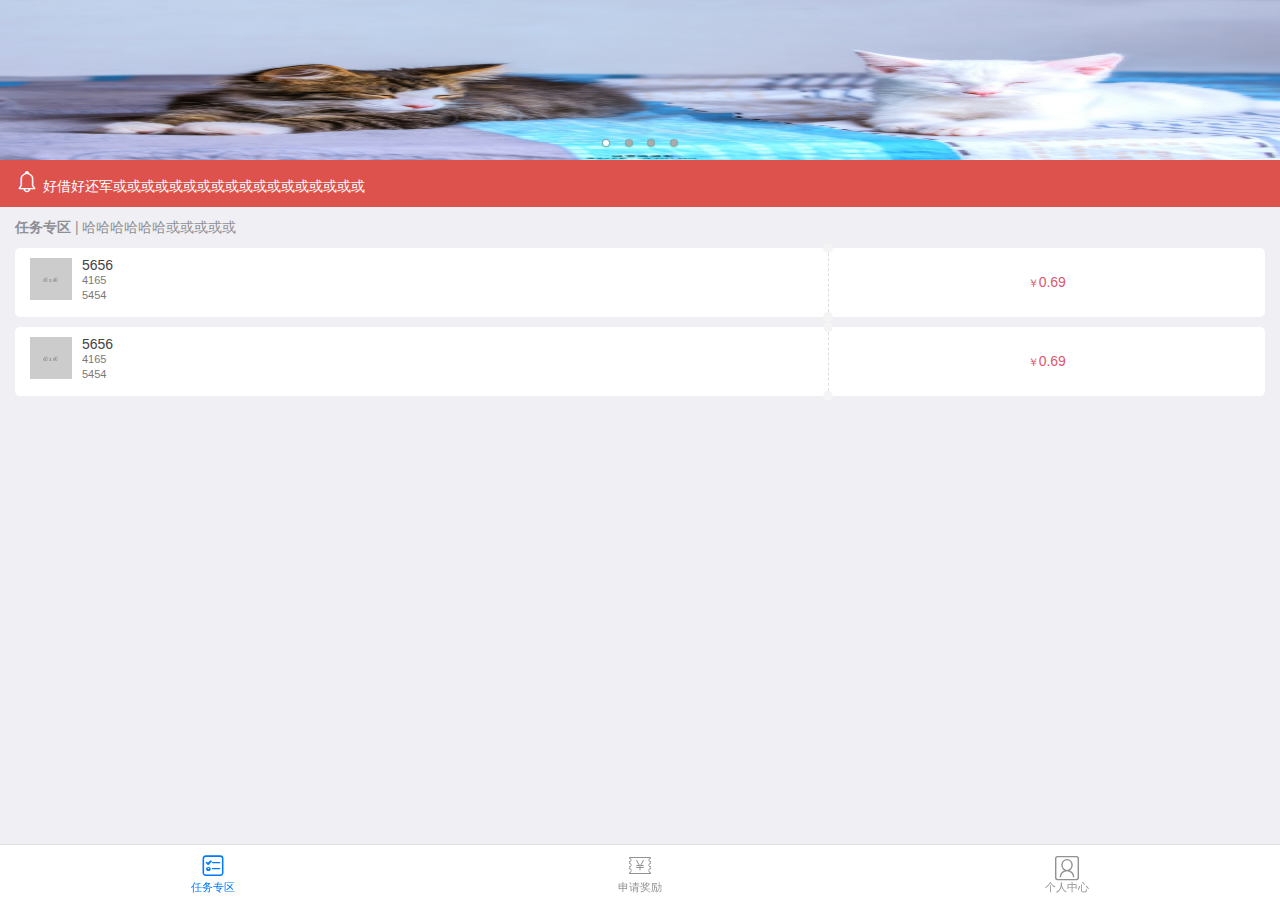
==== index.html @ 9577509e "得力" ====
<!DOCTYPE html>
<html>

	<head>
		<meta charset="utf-8" />
		<title>推利得_首页</title>
		<meta name="viewport" content="width=device-width, initial-scale=1,maximum-scale=1, user-scalable=no">
		<meta name="apple-mobile-web-app-capable" content="yes">
		<meta name="apple-mobile-web-app-status-bar-style" content="black">
		<link rel="stylesheet" type="text/css" href="css/mui.min.css" />
		<link rel="stylesheet" type="text/css" href="css/ui-box.css" />
		<link rel="stylesheet" type="text/css" href="css/style.css" />
	</head>

	<body>
		<div class="mui-content">
			<div id="slider" class="mui-slider benefit-slider">
				<div class="mui-slider-group mui-slider-loop">
					<!-- 额外增加的一个节点(循环轮播：第一个节点是最后一张轮播) -->
					<div class="mui-slider-item mui-slider-item-duplicate">
						<a href="#">
							<img src="img/yuantiao.jpg">
						</a>
					</div>
					<!-- 第一张 -->
					<div class="mui-slider-item">
						<a href="#">
							<img src="img/shuijiao.jpg">
						</a>
					</div>
					<!-- 第二张 -->
					<div class="mui-slider-item">
						<a href="#">
							<img src="img/muwu.jpg">
						</a>
					</div>
					<!-- 第三张 -->
					<div class="mui-slider-item">
						<a href="#">
							<img src="img/cbd.jpg">
						</a>
					</div>
					<!-- 第四张 -->
					<div class="mui-slider-item">
						<a href="#">
							<img src="img/yuantiao.jpg">
						</a>
					</div>
					<!-- 额外增加的一个节点(循环轮播：最后一个节点是第一张轮播) -->
					<div class="mui-slider-item mui-slider-item-duplicate">
						<a href="#">
							<img src="img/shuijiao.jpg">
						</a>
					</div>
				</div>
				<div class="mui-slider-indicator">
					<div class="mui-indicator mui-active"></div>
					<div class="mui-indicator"></div>
					<div class="mui-indicator"></div>
					<div class="mui-indicator"></div>
				</div>
			</div>
			
			<div class="index-msg ut-s">
				<i class="mui-icon-extra mui-icon-extra-notice"></i>
				<span>好借好还军或或或或或或或或或或或或或或或或或或</span>
			</div>
			
			<div class="index-task">
				<span class="name">任务专区</span>
				<span>|</span>
				<a href="">哈哈哈哈哈哈或或或或或</a>
			</div>
			
			<ul class="index-card">
				<li class="ub">
					<div class="ub left ub-f1">
						<div class="img">
							<img src="img/60x60.gif">
						</div>
						<div class="con">
							<div class="title">5656</div>
							<div>4165</div>
							<div>5454</div>
						</div>
					</div>
					<div class="right ub ub-ac ub-pc">
						<span class="unit">￥</span>
						<span>0.69</span>
					</div>
				</li>
				<li class="ub">
					<div class="ub left ub-f1">
						<div class="img">
							<img src="img/60x60.gif">
						</div>
						<div class="con">
							<div class="title">5656</div>
							<div>4165</div>
							<div>5454</div>
						</div>
					</div>
					<div class="right ub ub-ac ub-pc">
						<span class="unit">￥</span>
						<span>0.69</span>
					</div>
				</li>
			</ul>
		</div>
		
		
		<nav class="mui-bar mui-bar-tab benefit-footer">
			<a class="mui-tab-item mui-active" href="#tabbar">
				<span class="mui-icon iconfont icon-renwu"></span>
				<span class="mui-tab-label">任务专区</span>
			</a>
			<a class="mui-tab-item" href="#tabbar-with-contact">
				<span class="mui-icon iconfont icon-card"></span>
				<span class="mui-tab-label">申请奖励</span>
			</a>
			<a class="mui-tab-item" href="#tabbar-with-map">
				<span class="mui-icon iconfont icon-geren"></span>
				<span class="mui-tab-label">个人中心</span>
			</a>
		</nav>

		<script src="js/mui.min.js"></script>
		<script type="text/javascript">
			mui.init({
				swipeBack: true //启用右滑关闭功能
			});
		</script>
	</body>

</html>
---- css/ui-box.css ----
.ub
{
	display: -webkit-box !important;
	display: box !important;
	position:relative;
}

.ub-rev
{
	-webkit-box-direction:reverse;
	box-direction:reverse;
}

.ub-fh
{
	width:100%;
}

.ub-fv
{
	height:100%;
}

.ub-con
{
	position:absolute;
	width:100%;
	height:100%;
}

.ub-ac
{
	-webkit-box-align:center;
	box-align:center;
}
.ub-ae
{
	-webkit-box-align:end;
	box-align:end;
}

.ub-pc
{
	-webkit-box-pack:center;
	box-pack:center;
}
.ub-pe
{
	-webkit-box-pack:end;
	box-pack:end;
}
.ub-pj
{
	-webkit-box-pack:justify;
	box-pack:justify;
}

.ub-ver
{
	-webkit-box-orient:vertical;
	box-orient:vertical;
}

.ub-f1
{
	position:relative;
	-webkit-box-flex: 1; 
	box-flex: 1;
}

.ub-f2
{
	position:relative;
	-webkit-box-flex: 2;
	box-flex: 2; 
}

.ub-f3
{
	position:relative;
	-webkit-box-flex: 3;
	box-flex: 3;
}

.ub-f4
{
	position:relative;
	-webkit-box-flex: 4;
	box-flex: 4;
}

.ub-img
{
	-webkit-background-size:contain;
	background-size:contain;
	background-repeat:no-repeat;
	background-position:center;
}

.ub-img1
{	
	-webkit-background-size:cover;
	background-size:cover;
	background-repeat:no-repeat;
	background-position:center;
}
.ub-img2
{
	background-repeat:repeat-x;
	background-size:auto 100%
}
.ub-img3
{
	background-repeat:repeat-y;
	background-size:100% auto
}

.ub-img4
{
	-webkit-background-size:100% auto;
	background-size:100% auto;
	background-repeat:no-repeat;
	background-position:center;
}
.ub-img5
{
	-webkit-background-size:auto 100%;
	background-size:auto 100%;
	background-repeat:no-repeat;
	background-position:center;
}

.ub-img6
{
	background-repeat:no-repeat;
	background-position:center;
}
.ub-img7
{
	-webkit-background-size:100% 100%;
	background-size:100% 100%;
	background-repeat:no-repeat;
	background-position:center;
}
* {
-webkit-touch-callout:none;
-webkit-user-select:none;
-khtml-user-select:none;
-moz-user-select:none;
-ms-user-select:none;
user-select:none;
}
input[type],textarea{
    user-select:text !important;
    -webkit-user-select:text !important;
}
input:focus,
input[type="submit"]:focus,
input[type="reset"]:focus,
input[type="number"]:focus,
input[type="button"]:focus,
a:focus,
button:focus,
textarea:focus,
select:focus {
    outline: none;
    -webkit-appearance: none;
    -moz-appearance: none;
}
[v-cloak] {
  display: none;
}
.ut-s {
    text-overflow: ellipsis;
    overflow: hidden;
    white-space: nowrap !important;
    outline: 0 !important
}
.cl:after,.clearfix:after{content:".";display:block;height:0;clear:both;visibility:hidden}.cl,.clearfix{zoom:1}
---- css/style.css ----
@font-face {
	font-family: "iconfont";
	src: url('../fonts/iconfont.eot?t=1484718993868');
	/* IE9*/
	src: url('../fonts/iconfont.eot?t=1484718993868#iefix') format('embedded-opentype'), /* IE6-IE8 */
	url('../fonts/iconfont.woff?t=1484718993868') format('woff'), /* chrome, firefox */
	url('../fonts/iconfont.ttf?t=1484718993868') format('truetype'), /* chrome, firefox, opera, Safari, Android, iOS 4.2+*/
	url('../fonts/iconfont.svg?t=1484718993868#iconfont') format('svg');
	/* iOS 4.1- */
}

.iconfont {
	font-family: "iconfont" !important;
	font-size: 16px;
	font-style: normal;
	-webkit-font-smoothing: antialiased;
	-moz-osx-font-smoothing: grayscale;
}

.icon-geren:before {
	content: "\e622";
}

.icon-card:before {
	content: "\e66c";
}

.icon-renwu:before {
	content: "\e761";
}

@font-face {
	font-family: MuiiconSpread;
	font-weight: normal;
	font-style: normal;
	src: url('../fonts/mui-icons-extra.ttf') format('truetype');
	/* iOS 4.1- */
}

.mui-icon-extra {
	font-family: MuiiconSpread;
	font-size: 24px;
	font-weight: normal;
	font-style: normal;
	line-height: 1;
	display: inline-block;
	text-decoration: none;
	-webkit-font-smoothing: antialiased;
}

.mui-icon-extra-cold:before {
	content: "\e500";
}

.mui-icon-extra-share:before {
	content: "\e200";
}

.mui-icon-extra-class:before {
	content: "\e118";
}

.mui-icon-extra-custom:before {
	content: "\e117";
}

.mui-icon-extra-new:before {
	content: "\e103";
}

.mui-icon-extra-card:before {
	content: "\e104";
}

.mui-icon-extra-grech:before {
	content: "\e105";
}

.mui-icon-extra-trend:before {
	content: "\e106";
}

.mui-icon-extra-filter:before {
	content: "\e207";
}

.mui-icon-extra-holiday:before {
	content: "\e300";
}

.mui-icon-extra-cart:before {
	content: "\e107";
}

.mui-icon-extra-heart:before {
	content: "\e180";
}

.mui-icon-extra-computer:before {
	content: "\e600";
}

.mui-icon-extra-express:before {
	content: "\e108";
}

.mui-icon-extra-gift:before {
	content: "\e109";
}

.mui-icon-extra-gold:before {
	content: "\e102";
}

.mui-icon-extra-lamp:before {
	content: "\e601";
}

.mui-icon-extra-rank:before {
	content: "\e110";
}

.mui-icon-extra-notice:before {
	content: "\e111";
}

.mui-icon-extra-sweep:before {
	content: "\e202";
}

.mui-icon-extra-arrowleftcricle:before {
	content: "\e401";
}

.mui-icon-extra-dictionary:before {
	content: "\e602";
}

.mui-icon-extra-heart-filled:before {
	content: "\e119";
}

.mui-icon-extra-xiaoshuo:before {
	content: "\e607";
}

.mui-icon-extra-top:before {
	content: "\e403";
}

.mui-icon-extra-people:before {
	content: "\e203";
}

.mui-icon-extra-topic:before {
	content: "\e603";
}

.mui-icon-extra-hotel:before {
	content: "\e301";
}

.mui-icon-extra-like:before {
	content: "\e206";
}

.mui-icon-extra-regist:before {
	content: "\e201";
}

.mui-icon-extra-order:before {
	content: "\e113";
}

.mui-icon-extra-alipay:before {
	content: "\e114";
}

.mui-icon-extra-find:before {
	content: "\e400";
}

.mui-icon-extra-arrowrightcricle:before {
	content: "\e402";
}

.mui-icon-extra-calendar:before {
	content: "\e115";
}

.mui-icon-extra-prech:before {
	content: "\e116";
}

.mui-icon-extra-cate:before {
	content: "\e501";
}

.mui-icon-extra-comment:before {
	content: "\e209";
}

.mui-icon-extra-at:before {
	content: "\e208";
}

.mui-icon-extra-addpeople:before {
	content: "\e204";
}

.mui-icon-extra-peoples:before {
	content: "\e205";
}

.mui-icon-extra-calc:before {
	content: "\e101";
}

.mui-icon-extra-classroom:before {
	content: "\e604";
}

.mui-icon-extra-phone:before {
	content: "\e404";
}

.mui-icon-extra-university:before {
	content: "\e605";
}

.mui-icon-extra-outline:before {
	content: "\e606";
}

ul,
ol {
	padding: 0;
	margin: 0;
	list-style: none;
}

.benefit-footer {
	background-color: #fff;
	-webkit-box-shadow: 0 0 1px rgba(0, 0, 0, .35);
	box-shadow: 0 0 1px rgba(0, 0, 0, 0.35);
	padding-top: 5px;
}

.benefit-slider img {
	max-height: 160px;
}

.index-msg {
	padding: 10px 15px;
	background-color: #DD524D;
	color: #fff;
	font-size: 14px;
	vertical-align: middle;
}

.index-task {
	padding: 10px 15px 0;
	font-size: 14px;
	color: #8F8F94;
}

.index-task .name {
	font-weight: bold;
}

.index-task a {
	color: #8F8F94;
}

.index-card li {
	margin: 10px 15px;
}

.index-card li> div {
	background-color: #fff;
}

.index-card li .left {
	border-radius: 5px 0 0 5px;
	padding: 10px 0 10px 15px;
	font-size: 11px;
	color: #797979;
}
.index-card li .left img{
	width: 42px;
	height: 42px;
}
.index-card li .left .con{
	line-height: 15px;
	margin-left: 10px;
}
.index-card li .left .title{
	font-size: 14px;
	color: #444;
}

.index-card li .right {
	width: 35%;
	border-radius: 0 5px 5px 0;
	text-align: center;
	position: relative;
	border-left: 1px dashed #ddd;
	color: #de566e;
	font-size: 14px;
}
.index-card li .right .unit{
	font-size: 11px;
}

.index-card li .right:before {
	content: '';
	width: 10px;
	height: 10px;
	border-radius: 50%;
	position: absolute;
	left: -5.5px;
	top: -5px;
	z-index: 11;
	background-color: #F4F4F4;
}

.index-card li .right:after {
	content: '';
	width: 10px;
	height: 10px;
	border-radius: 50%;
	position: absolute;
	left: -5.5px;
	bottom: -5px;
	z-index: 11;
	background-color: #F4F4F4;
}
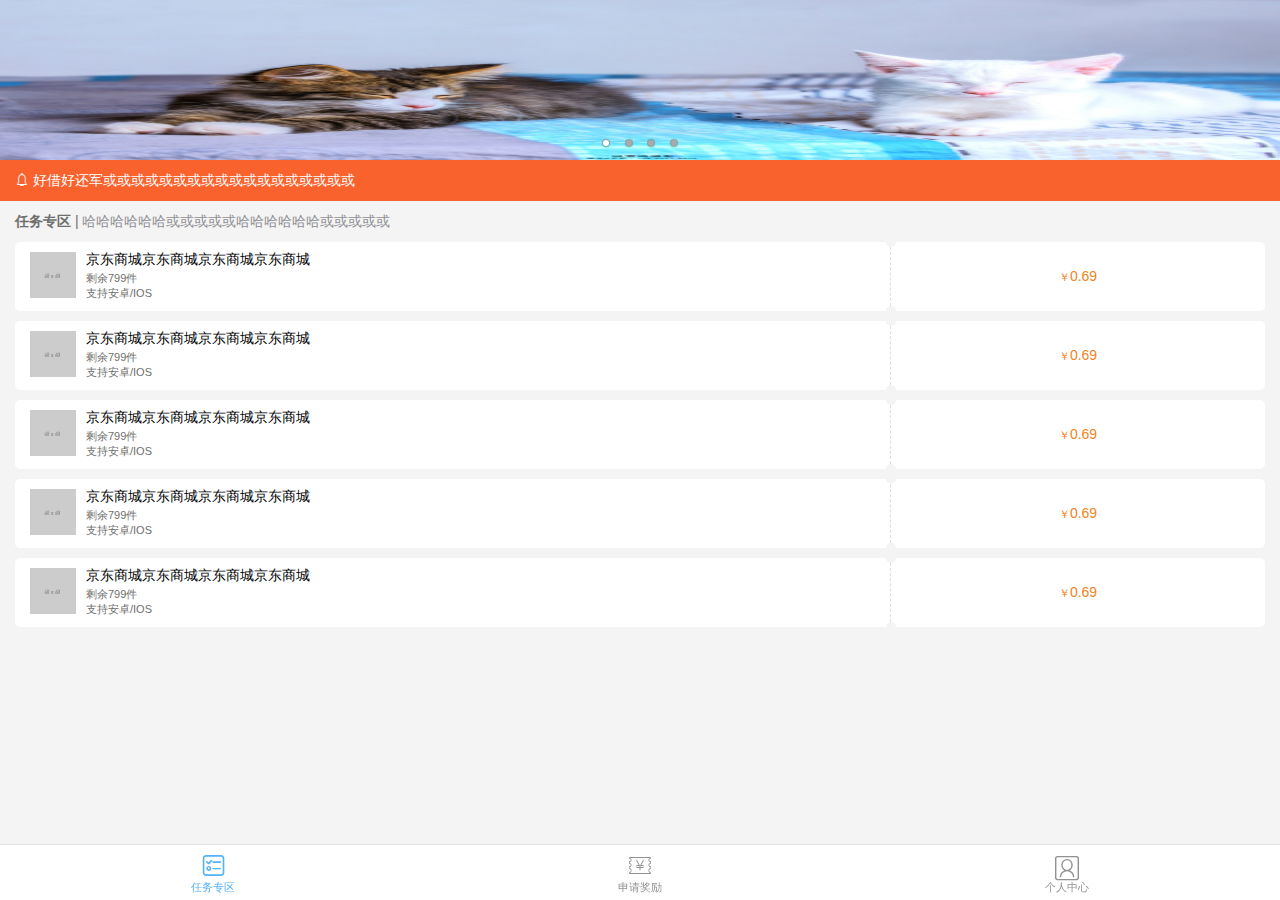
==== commit bd3e8d0f: "hh" ====
--- a/index.html
+++ b/index.html
@@ -13,7 +13,7 @@
 	</head>
 
 	<body>
-		<div class="mui-content">
+		<div class="mui-content index-mui-content">
 			<div id="slider" class="mui-slider benefit-slider">
 				<div class="mui-slider-group mui-slider-loop">
 					<!-- 额外增加的一个节点(循环轮播：第一个节点是最后一张轮播) -->
@@ -60,65 +60,122 @@
 					<div class="mui-indicator"></div>
 				</div>
 			</div>
-			
+
 			<div class="index-msg ut-s">
 				<i class="mui-icon-extra mui-icon-extra-notice"></i>
 				<span>好借好还军或或或或或或或或或或或或或或或或或或</span>
 			</div>
-			
-			<div class="index-task">
+
+			<div class="index-task ut-s">
 				<span class="name">任务专区</span>
 				<span>|</span>
-				<a href="">哈哈哈哈哈哈或或或或或</a>
+				<a href="">哈哈哈哈哈哈或或或或或哈哈哈哈哈哈或或或或或</a>
 			</div>
-			
+
 			<ul class="index-card">
-				<li class="ub">
-					<div class="ub left ub-f1">
-						<div class="img">
-							<img src="img/60x60.gif">
-						</div>
-						<div class="con">
-							<div class="title">5656</div>
-							<div>4165</div>
-							<div>5454</div>
-						</div>
-					</div>
-					<div class="right ub ub-ac ub-pc">
-						<span class="unit">￥</span>
-						<span>0.69</span>
-					</div>
-				</li>
-				<li class="ub">
-					<div class="ub left ub-f1">
-						<div class="img">
-							<img src="img/60x60.gif">
-						</div>
-						<div class="con">
-							<div class="title">5656</div>
-							<div>4165</div>
-							<div>5454</div>
-						</div>
-					</div>
-					<div class="right ub ub-ac ub-pc">
-						<span class="unit">￥</span>
-						<span>0.69</span>
-					</div>
+				<li>
+					<a href="task_details.html" class="ub">
+						<div class="ub left ub-f1">
+							<div class="img">
+								<img src="img/60x60.gif">
+							</div>
+							<div class="con ub-f1">
+								<div class="title ut-s">京东商城京东商城京东商城京东商城</div>
+								<div>剩余<span>799</span>件</div>
+								<div class="ut-s">支持安卓/IOS</div>
+							</div>
+						</div>
+						<div class="right ub ub-ac ub-pc">
+							<span class="unit">￥</span>
+							<span>0.69</span>
+						</div>
+					</a>
+				</li>
+				<li>
+					<a href="task_details.html" class="ub">
+						<div class="ub left ub-f1">
+							<div class="img">
+								<img src="img/60x60.gif">
+							</div>
+							<div class="con ub-f1">
+								<div class="title ut-s">京东商城京东商城京东商城京东商城</div>
+								<div>剩余<span>799</span>件</div>
+								<div class="ut-s">支持安卓/IOS</div>
+							</div>
+						</div>
+						<div class="right ub ub-ac ub-pc">
+							<span class="unit">￥</span>
+							<span>0.69</span>
+						</div>
+					</a>
+				</li>
+				<li>
+					<a href="task_details.html" class="ub">
+						<div class="ub left ub-f1">
+							<div class="img">
+								<img src="img/60x60.gif">
+							</div>
+							<div class="con ub-f1">
+								<div class="title ut-s">京东商城京东商城京东商城京东商城</div>
+								<div>剩余<span>799</span>件</div>
+								<div class="ut-s">支持安卓/IOS</div>
+							</div>
+						</div>
+						<div class="right ub ub-ac ub-pc">
+							<span class="unit">￥</span>
+							<span>0.69</span>
+						</div>
+					</a>
+				</li>
+				<li>
+					<a href="task_details.html" class="ub">
+						<div class="ub left ub-f1">
+							<div class="img">
+								<img src="img/60x60.gif">
+							</div>
+							<div class="con ub-f1">
+								<div class="title ut-s">京东商城京东商城京东商城京东商城</div>
+								<div>剩余<span>799</span>件</div>
+								<div class="ut-s">支持安卓/IOS</div>
+							</div>
+						</div>
+						<div class="right ub ub-ac ub-pc">
+							<span class="unit">￥</span>
+							<span>0.69</span>
+						</div>
+					</a>
+				</li>
+				<li>
+					<a href="task_details.html" class="ub">
+						<div class="ub left ub-f1">
+							<div class="img">
+								<img src="img/60x60.gif">
+							</div>
+							<div class="con ub-f1">
+								<div class="title ut-s">京东商城京东商城京东商城京东商城</div>
+								<div>剩余<span>799</span>件</div>
+								<div class="ut-s">支持安卓/IOS</div>
+							</div>
+						</div>
+						<div class="right ub ub-ac ub-pc">
+							<span class="unit">￥</span>
+							<span>0.69</span>
+						</div>
+					</a>
 				</li>
 			</ul>
 		</div>
-		
-		
+
 		<nav class="mui-bar mui-bar-tab benefit-footer">
-			<a class="mui-tab-item mui-active" href="#tabbar">
+			<a class="mui-tab-item mui-active" href="index.html">
 				<span class="mui-icon iconfont icon-renwu"></span>
 				<span class="mui-tab-label">任务专区</span>
 			</a>
-			<a class="mui-tab-item" href="#tabbar-with-contact">
+			<a class="mui-tab-item" href="reward.html">
 				<span class="mui-icon iconfont icon-card"></span>
 				<span class="mui-tab-label">申请奖励</span>
 			</a>
-			<a class="mui-tab-item" href="#tabbar-with-map">
+			<a class="mui-tab-item" href="user.html">
 				<span class="mui-icon iconfont icon-geren"></span>
 				<span class="mui-tab-label">个人中心</span>
 			</a>
@@ -129,6 +186,24 @@
 			mui.init({
 				swipeBack: true //启用右滑关闭功能
 			});
+
+			mui(".benefit-footer").on('tap', 'a', function() {
+				var url = this.getAttribute("href");	
+				mui.openWindow({
+					id: url,
+					url: url
+				});
+			});
+			
+			mui(".index-card").on('tap', 'a', function() {
+				var url = this.getAttribute("href");	
+				mui.openWindow({
+					id: url,
+					url: url
+				});
+			});
+			
+			
 		</script>
 	</body>
 
--- a/css/style.css
+++ b/css/style.css
@@ -1,11 +1,16 @@
+	body,
+.mui-content {
+	background-color: #F4F4F4;
+}
+
 @font-face {
 	font-family: "iconfont";
-	src: url('../fonts/iconfont.eot?t=1484718993868');
+	src: url('../fonts/iconfont.eot?t=1484979064046');
 	/* IE9*/
-	src: url('../fonts/iconfont.eot?t=1484718993868#iefix') format('embedded-opentype'), /* IE6-IE8 */
-	url('../fonts/iconfont.woff?t=1484718993868') format('woff'), /* chrome, firefox */
-	url('../fonts/iconfont.ttf?t=1484718993868') format('truetype'), /* chrome, firefox, opera, Safari, Android, iOS 4.2+*/
-	url('../fonts/iconfont.svg?t=1484718993868#iconfont') format('svg');
+	src: url('../fonts/iconfont.eot?t=1484979064046#iefix') format('embedded-opentype'), /* IE6-IE8 */
+	url('../fonts/iconfont.woff?t=1484979064046') format('woff'), /* chrome, firefox */
+	url('../fonts/iconfont.ttf?t=1484979064046') format('truetype'), /* chrome, firefox, opera, Safari, Android, iOS 4.2+*/
+	url('../fonts/iconfont.svg?t=1484979064046#iconfont') format('svg');
 	/* iOS 4.1- */
 }
 
@@ -17,6 +22,14 @@
 	-moz-osx-font-smoothing: grayscale;
 }
 
+.icon-qian:before {
+	content: "\f00aa";
+}
+
+.icon-lianjie:before {
+	content: "\f010b";
+}
+
 .icon-geren:before {
 	content: "\e622";
 }
@@ -26,7 +39,7 @@
 }
 
 .icon-renwu:before {
-	content: "\e761";
+	content: "\e633";
 }
 
 @font-face {
@@ -244,24 +257,37 @@
 	-webkit-box-shadow: 0 0 1px rgba(0, 0, 0, .35);
 	box-shadow: 0 0 1px rgba(0, 0, 0, 0.35);
 	padding-top: 5px;
+	z-index: 999;
+}
+
+.benefit-footer .mui-tab-item.mui-active {
+	color: #56b3f8;
 }
 
 .benefit-slider img {
 	max-height: 160px;
 }
 
+.index-mui-content {
+	padding-bottom: 55px;
+}
+
 .index-msg {
 	padding: 10px 15px;
-	background-color: #DD524D;
+	background-color: #f9622d;
 	color: #fff;
 	font-size: 14px;
 	vertical-align: middle;
+}
+
+.index-msg i {
+	font-size: 14px;
 }
 
 .index-task {
 	padding: 10px 15px 0;
 	font-size: 14px;
-	color: #8F8F94;
+	color: #6f6f6d;
 }
 
 .index-task .name {
@@ -276,7 +302,7 @@
 	margin: 10px 15px;
 }
 
-.index-card li> div {
+.index-card li> a> .ub {
 	background-color: #fff;
 }
 
@@ -284,31 +310,41 @@
 	border-radius: 5px 0 0 5px;
 	padding: 10px 0 10px 15px;
 	font-size: 11px;
-	color: #797979;
-}
-.index-card li .left img{
-	width: 42px;
-	height: 42px;
-}
-.index-card li .left .con{
+	color: #6f6f6d;
+}
+
+.index-card li .left .img {
+	width: 46px;
+	height: 46px;
+}
+
+.index-card li .left img {
+	width: 100%;
+	height: 100%;
+}
+
+.index-card li .left .con {
 	line-height: 15px;
 	margin-left: 10px;
 }
-.index-card li .left .title{
-	font-size: 14px;
-	color: #444;
+
+.index-card li .left .title {
+	font-size: 14px;
+	color: #000;
+	margin-bottom: 4px;
 }
 
 .index-card li .right {
-	width: 35%;
+	width: 30%;
 	border-radius: 0 5px 5px 0;
 	text-align: center;
 	position: relative;
 	border-left: 1px dashed #ddd;
-	color: #de566e;
-	font-size: 14px;
-}
-.index-card li .right .unit{
+	color: #f08422;
+	font-size: 14px;
+}
+
+.index-card li .right .unit {
 	font-size: 11px;
 }
 
@@ -334,4 +370,518 @@
 	bottom: -5px;
 	z-index: 11;
 	background-color: #F4F4F4;
-}+}
+
+.reward {
+	font-size: 14px;
+}
+
+.reward .title {
+	text-align: center;
+	padding: 20px 0;
+	border-bottom: 1px solid #b9b9bb;
+}
+
+.reward .title .line {
+	position: relative;
+	width: 180px;
+	margin: auto;
+}
+
+.reward .title .line:before {
+	content: '';
+	height: 1px;
+	background-color: #898989;
+	width: 50px;
+	position: absolute;
+	left: 0;
+	top: 50%;
+	margin-top: -0.5px;
+}
+
+.reward .title .line:after {
+	content: '';
+	height: 1px;
+	background-color: #898989;
+	width: 50px;
+	position: absolute;
+	right: 0;
+	top: 50%;
+	margin-top: -0.5px;
+}
+
+.reward-form label {
+	width: 100px;
+}
+
+.reward-form .mui-input-row label~input {
+	width: 100%;
+}
+
+.reward-form .reward-row-btn button {
+	width: auto;
+	padding: 6px 12px;
+	float: none;
+}
+
+.reward .deal {
+	padding: 10px 15px;
+	display: block;
+}
+
+.reward .reward-btn {
+	margin: 20px 15px 10px;
+}
+
+.reward .reward-btn .mui-btn {
+	padding: 10px;
+	font-size: 16px;
+}
+
+.reward .img {
+	border: 1px solid #ddd;
+	height: 100px;
+	margin-left: 100px;
+	display: none;
+}
+
+.reward .img img {
+	width: 100%;
+}
+
+.reward .file {
+	position: absolute;
+	top: 0;
+	bottom: 0;
+	opacity: 0;
+}
+
+.user .head {
+	background-color: #7fc5f6;
+	color: #fff;
+	font-size: 14px;
+}
+
+.head .head-top {
+	text-align: center;
+	padding: 30px 0 20px;
+}
+
+.head-top .head-img {
+	width: 100px;
+	height: 100px;
+	margin: 0 auto 10px;
+	border-radius: 50%;
+	background-color: #fff;
+	padding: 3px;
+}
+
+.head-top .head-img img {
+	width: 100%;
+	height: 100%;
+	border-radius: 50%;
+}
+.head-top a{
+	display: block;
+	color: #fff;
+}
+.head-top .head-name {
+	font-size: 16px;
+}
+
+.head-bottom ul li {
+	text-align: center;
+	width: 33.33%;
+	padding-bottom: 10px;
+}
+
+.head-bottom ul li a {
+	color: #fff;
+	position: relative;
+	display: block;
+}
+
+.head-bottom ul li i {
+	display: block;
+	width: 24px;
+	height: 24px;
+	margin: 0 auto 5px;
+}
+
+.head-bottom ul li:nth-of-type(2) a:before {
+	content: '';
+	width: 1px;
+	background-color: #0097ff;
+	position: absolute;
+	top: 0;
+	bottom: 0;
+	left: 0;
+}
+
+.head-bottom ul li:nth-of-type(2) a:after {
+	content: '';
+	width: 1px;
+	background-color: #0097ff;
+	position: absolute;
+	top: 0;
+	bottom: 0;
+	right: 0;
+}
+
+.user-ul-menu {
+	margin-top: 20px;
+	font-size: 14px;
+	color: #4b4b4b;
+}
+
+.user-ul-menu i {
+	font-size: 22px;
+	color: #81c5f4;
+	margin-right: 10px;
+}
+
+.nav-head {
+	background-color: #fff;
+	border-bottom: 1px solid #ddd;
+}
+
+.nav-head a {
+	width: 50%;
+	display: block;
+	text-align: center;
+	padding: 15px 0;
+	color: #676968;
+	font-weight: bold;
+}
+
+.nav-head a span {
+	padding: 15px 15px 13px;
+}
+
+.nav-head a.active {
+	color: #56b3f8;
+}
+
+.nav-head a.active span {
+	border-bottom: 3px solid #56b3f8;
+	margin-bottom: -3px;
+}
+
+.reward-con .same-month {
+	padding: 40px 15px 10px;
+	text-align: center;
+}
+
+.same-month .img {
+	width: 80px;
+	height: 80px;
+	margin: 0 auto 15px;
+	background-color: #fff;
+	border-radius: 50%;
+	padding: 3px;
+}
+
+.same-month .img img {
+	width: 100%;
+	height: 100%;
+	border-radius: 50%;
+}
+
+.same-month .list {
+	margin: 10px 0;
+	color: #767678;
+}
+
+.same-month .list span:last-child {
+	color: #c29530;
+}
+
+.same-month .mui-btn {
+	margin-top: 40px;
+	padding: 6px;
+	background-color: #56b3f8;
+	border: 0;
+}
+
+.task-list li {
+	margin: 10px;
+}
+
+.task-list li a {
+	background-color: #fff;
+	display: block;
+	position: relative;
+	border-bottom: 1px solid #F4F4F4;
+	border-top: 1px solid #F4F4F4;
+}
+
+.task-list li a:before,
+.task-list li a:after {
+	content: "";
+	position: absolute;
+	top: 0;
+	display: block;
+	width: 10px;
+	bottom: 0;
+	background-size: 20px 10px;
+}	
+	
+.task-list li a:before {
+	left: -6px;
+	background-color: #f4f4f4;
+	background-position: 100% 35%;
+	background-image: linear-gradient(-45deg, #fff 25%, transparent 25%, transparent), linear-gradient(-135deg, #fff 25%, transparent 25%, transparent), linear-gradient(-45deg, transparent 75%, #fff 75%), linear-gradient(-135deg, transparent 75%, #fff 75%);
+}
+
+.task-list li a:after{
+	right: -6px;
+	background-color: #fff;
+	background-position: 100% 15%;
+      background-image: linear-gradient(-45deg, #f4f4f4 25%, transparent 25%, transparent),
+      linear-gradient(-135deg, #f4f4f4 25%, transparent 25%, transparent),
+      linear-gradient(-45deg, transparent 75%, #f4f4f4 75%),
+      linear-gradient(-135deg, transparent 75%, #f4f4f4 75%);
+}
+
+.task-list li .left {
+	border-radius: 5px 0 0 5px;
+	padding: 10px 0 10px 15px;
+	font-size: 11px;
+	color: #6f6f6d;
+}
+
+.task-list li .left .img {
+	width: 46px;
+	height: 46px;
+}
+
+.task-list li .left img {
+	width: 100%;
+	height: 100%;
+}
+
+.task-list li .left .con {
+	line-height: 15px;
+	margin-left: 10px;
+}
+
+.task-list li .left .title {
+	font-size: 14px;
+	color: #000;
+	margin-bottom: 4px;
+}
+
+.task-list li .right {
+	width: 33%;
+	border-radius: 0 5px 5px 0;
+	text-align: center;
+	position: relative;
+	border-left:3px dotted #ddd;
+	color: #c2972f;
+	font-size: 18px;
+}
+.record-list li{
+	margin: 15px 0;
+	background-color: #fff;
+	padding: 10px;
+	font-size: 14px;
+}
+.record-list li .img{
+	width: 60px;
+	height: 60px;
+	margin-right: 10px;
+}
+.record-list li .img img{
+	width: 100%;
+	height: 100%;
+}
+.record-list li .money{
+	color: #fcbc38;
+}
+.record-list li .type{
+	padding: 3px 10px;
+	background-color: #fcbc38;
+	color: #fff;
+	border-radius: 5px;
+	margin-left: 4px;
+}
+.record-list li p{
+	margin: 3px;
+}
+.record-list li .msg{
+	color: #85ae4e;
+}
+.user-info .info-head{
+	margin: 15px 0;
+	background-color: #fff;
+	border-bottom: 1px solid #ddd;
+	border-top: 1px solid #ddd;
+	padding: 10px 15px;
+}
+.user-info .info-head label{
+	width: 90px;
+}
+.user-info .info-head img{
+	width: 40px;
+	height: 40px;
+}
+.user-info .info-head .ub-f1{
+	text-align: right;
+}
+.user-info .mui-input-row label{
+	width: 90px;
+}
+.user-info .mui-input-row input{
+	width: 100%;
+	text-align: right;
+}
+.user-info .tip{
+	font-size: 12px;
+	padding: 15px;
+}
+.withdraw{
+	margin: 30px 15px 0;
+}
+.withdraw .mui-input-row label{
+	width: 120px;
+}
+.withdraw .mui-input-row input{
+	width: 100%;
+}
+.withdraw .mui-btn{
+	margin-top: 50px;
+	padding: 6px;
+	background-color: #feba35;
+	border: 0;
+}
+.withdraw .mui-btn:focus,.withdraw .mui-btn:active{
+	background-color: #fdb21f;
+	border: 0;
+}
+.withdraw .tip{
+	background-color: #e84653;
+	color: #fff;
+	padding: 15px;
+	border-radius: 5px 5px 0 0;
+}
+.withdraw .tip p{
+	color: #fff;
+}
+.withdraw .con{
+	color: #ccc;
+}
+.withdraw .con .money{
+	color: #feba35;
+}
+.withdraw .tail-tip{
+	text-align: center;
+	margin-top: 15px;
+}
+.invite table{
+	font-size: 14px;
+	width: 100%;
+}
+.invite table th{
+	background-color: #eeeeee;
+	height: 40px;
+	color: #666;
+}
+.invite table tr td:nth-of-type(1){
+	width: 20%;
+	text-align: center;
+}
+.invite table tr td:nth-of-type(2){
+	width: 25%;
+	text-align: center;
+}
+.invite table tr td:nth-of-type(3){
+	width: 25%;
+	text-align: center;
+}
+.invite table tr td:nth-of-type(4){
+	width: 30%;
+}
+.invite table tbody{
+	background-color: #fff;
+}
+.invite table tbody tr{
+	border-bottom: 1px solid #ddd;
+	height: 40px;
+	color: #b4b4b4;
+}
+.invite table tbody:first-child tr{
+	border-bottom: 0;
+}
+.invite-friend-img{
+	width: 100%;
+	position: absolute;
+	top: 0;
+	bottom: 0;
+	left: 0;
+	right: 0;
+}
+.task-details-head{
+	background-color: #fff;
+	padding: 20px 10px;
+}
+.task-details-head .task-list li a{
+	background-color: #ededed;
+}
+.task-details-head .task-list li a:before {
+	left: -6px;
+	background-color: #fff;
+	background-position: 100% 35%;
+	background-image: linear-gradient(-45deg, #ededed 25%, transparent 25%, transparent), linear-gradient(-135deg, #ededed 25%, transparent 25%, transparent), linear-gradient(-45deg, transparent 75%, #ededed 75%), linear-gradient(-135deg, transparent 75%, #ededed 75%);
+}
+
+.task-details-head .task-list li a:after{
+	right: -6px;
+	background-color: #ededed;
+	background-position: 100% 15%;
+      background-image: linear-gradient(-45deg, #fff 25%, transparent 25%, transparent),
+      linear-gradient(-135deg, #fff 25%, transparent 25%, transparent),
+      linear-gradient(-45deg, transparent 75%, #fff 75%),
+      linear-gradient(-135deg, transparent 75%, #fff 75%);
+}
+.task-details-head .mui-btn{
+	margin-top: 20px;
+	padding: 6px;
+}
+.task-details-setp{
+	padding: 20px 0 15px 20px;
+}
+.task-details-setp .img{
+	text-align: center;
+}
+.task-details-setp img{
+	width: 100%;
+}
+.task-details-setp .list{
+	margin-bottom: 20px;
+	font-size: 14px;
+	color: #76757a;
+}
+.task-details-setp .title{
+	font-size: 16px;
+	color: #444;
+	margin-bottom: 10px;
+}
+.task-details-setp .title span:first-child{
+	width: 10px;
+	height: 10px;
+	background-color: #56b3f8;
+	display: inline-block;
+}
+.task-details-setp  li{
+	line-height: 25px;
+	list-style: circle;
+	margin-left: 15px;
+}
+.task-details-setp  li.img{
+	list-style: none;
+	margin-left: 0;
+	margin-top: 15px;
+}
+.task-details-setp  li.img img{
+	width: 90%;
+}
